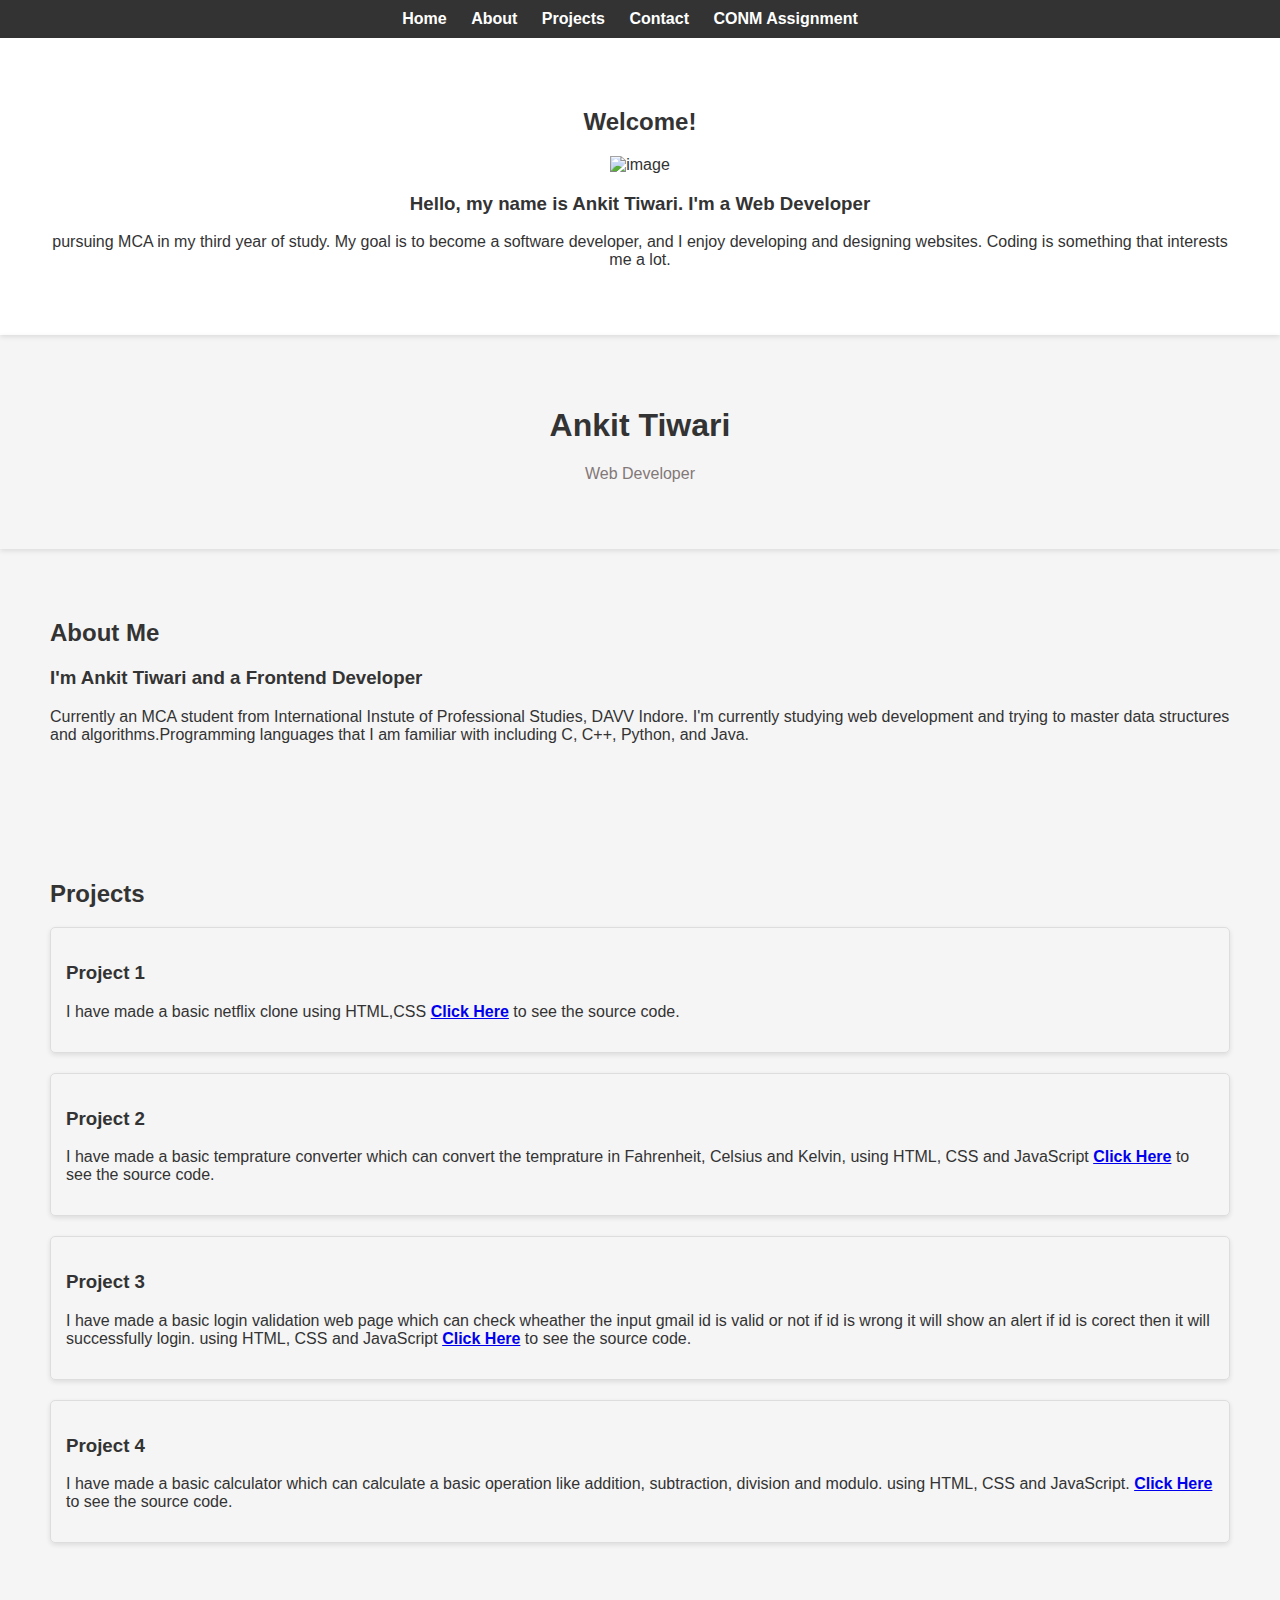
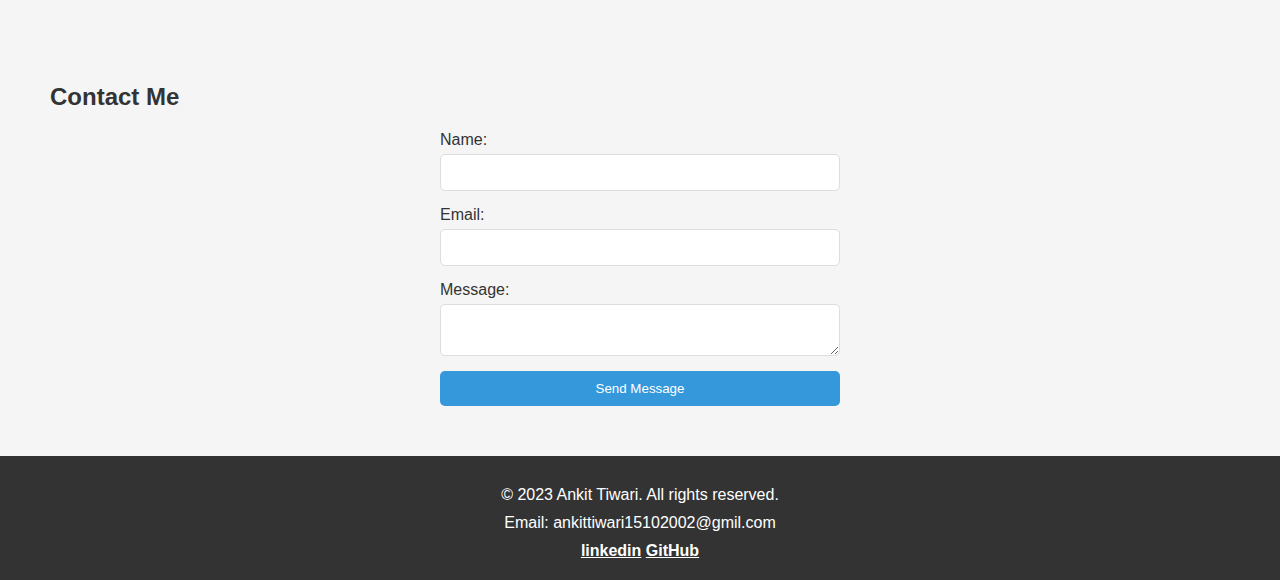
==== index.html @ f81f514e "first commit" ====
<!DOCTYPE html>
<html lang="en">
<head>
    <meta charset="UTF-8">
    <meta name="viewport" content="width=device-width, initial-scale=1.0">
    <link rel="stylesheet" href="style.css">
    <title>Your Name - Portfolio</title>
</head>
<body>
    <nav>
        <ul>
            <li><a href="#home">Home</a></li>
            <li><a href="#about">About</a></li>
            <li><a href="#projects">Projects</a></li>
            <li><a href="#contact">Contact</a></li>
            <li><a href="../2nd page/conm.html" target="_blank">CONM Assignment</a></li>
        </ul>
    </nav>

    <section id="home">
        <h2>Welcome!</h2>
        <img src="./Image/Ankit.png" alt="image" height="250px" width="250px">
        <p>
            <h3>Hello, my name is Ankit Tiwari. I'm a Web Developer</h3> 
            pursuing MCA in my third year of study. My goal is to become a software developer, and I enjoy developing and designing websites. Coding is something that interests me a lot.</p>
    </section>

    <header>
        <h1>Ankit Tiwari</h1>
        <p>Web Developer</p>
    </header>

    <section id="about">
        <h2>About Me</h2>
        <p><h3>I'm Ankit Tiwari and a Frontend Developer</h3>
            Currently an MCA student from International Instute of Professional Studies, DAVV Indore. I'm currently studying web development and trying to master data structures and algorithms.Programming languages that I am familiar with including C, C++, Python, and Java.</p>
    </section>

    <section id="projects">
        <h2>Projects</h2>
        <div class="project">
            <h3>Project 1</h3>
            <p>I have made a basic netflix clone using HTML,CSS <a style="font-weight: bold;" href="https://github.com/Github15102002/netflixClone">Click Here</a> to see the source code.</p>
        </div>
        <div class="project">
            <h3>Project 2</h3>
            <p>I have made a basic temprature converter which can convert the temprature in Fahrenheit, Celsius and Kelvin, 
                using HTML, CSS and JavaScript <a style="font-weight: bold;" href="https://github.com/Github15102002/tempratureConverter">Click Here</a> to see the source code.</p>
        </div>
        <div class="project">
            <h3>Project 3</h3>
            <p>I have made a basic login validation web page which can check wheather the input gmail id is valid or not if id is wrong 
                it will show an alert if id is corect then it will successfully login. using HTML, CSS and JavaScript <a style="font-weight: bold;" href="https://github.com/Github15102002/loginValidation">Click Here</a> to see the source code.</p>
        </div>
        <div class="project">
            <h3>Project 4</h3>
            <p>I have made a basic calculator which can calculate a basic operation like addition, subtraction, division and modulo. using HTML, CSS and JavaScript. <a style="font-weight: bold;" href="https://github.com/Github15102002/calculator">Click Here</a> to see the source code.</p>
        </div>
        <!-- Add more projects as needed -->
    </section>

    <section id="contact">
        <h2>Contact Me</h2>
        <form id="contact-form">
            <label for="name">Name:</label>
            <input type="text" id="name" name="name" required>

            <label for="email">Email:</label>
            <input type="email" id="email" name="email" required>

            <label for="message">Message:</label>
            <textarea id="message" name="message" required></textarea>

            <button type="submit">Send Message</button>
        </form>
    </section>

    <footer>
        <div class="footer-content">
            <p>&copy; 2023 Ankit Tiwari. All rights reserved.</p>
            <p>Email: ankittiwari15102002@gmil.com</p>
            <a href="https://www.linkedin.com/in/ankit-tiwari-3bb5b6249/">linkedin</a>
            <a href="https://github.com/Github15102002">GitHub</a>
        </div>
    </footer>
</body>
</html>

    <script src="script.js"></script>
</body>
</html>
---- style.css ----
body {
    font-family: 'Arial', sans-serif;
    margin: 0;
    padding: 0;
    background-color: #f5f5f5;
    color: #333;
}

nav {
    background-color: #333;
    color: #fff;
    padding: 10px;
    text-align: center;
    box-shadow: 0 2px 5px rgba(0, 0, 0, 0.1);
}

nav ul {
    list-style-type: none;
    margin: 0;
    padding: 0;
}

nav li {
    display: inline;
    margin-right: 20px;
}

nav a {
    text-decoration: none;
    color: #fff;
    font-weight: bold;
    font-size: 16px;
    transition: color 0.3s ease;
}

nav a:hover {
    color: #3498db;
}
footer a{
    color: #fff;
    font-weight: bold;
    font-size: 16px;
    transition: color 0.3s ease;
    gap: 10px;
}
header {
    color: #837878;
    text-align: center;
    padding: 50px 20px;
    box-shadow: 0 2px 5px rgba(0, 0, 0, 0.1);
}

section {
    padding: 50px;
}

h1, h2, h3 {
    color: #333;
}

.project {
    margin-bottom: 20px;
    border: 1px solid #ddd;
    padding: 15px;
    border-radius: 5px;
    box-shadow: 0 2px 5px rgba(0, 0, 0, 0.1);
    transition: transform 0.3s ease;
}

.project:hover {
    transform: translateY(-5px);
}

form {
    display: flex;
    flex-direction: column;
    max-width: 400px;
    margin: auto;
}

label {
    margin-bottom: 5px;
}

input, textarea {
    margin-bottom: 15px;
    padding: 10px;
    border: 1px solid #ddd;
    border-radius: 5px;
    transition: box-shadow 0.3s ease;
}

input:focus, textarea:focus {
    box-shadow: 0 0 5px rgba(52, 152, 219, 0.5);
}

button {
    padding: 10px;
    background-color: #3498db;
    color: #fff;
    border: none;
    cursor: pointer;
    border-radius: 5px;
    transition: background-color 0.3s ease;
}

button:hover {
    background-color: #2980b9;
}

/* Add styles for the home section */
#home {
    background-color: #fff;
    color: #333;
    text-align: center;
    padding: 50px;
    box-shadow: 0 2px 5px rgba(0, 0, 0, 0.1);
}

/* Add more styles as needed */
footer {
    background-color: #333;
    color: #fff;
    text-align: center;
    padding: 20px 0;
}

.footer-content {
    max-width: 800px;
    margin: 0 auto;
}

footer p {
    margin: 10px 0;
}

/* Adjust the styles as needed */


/* Add more styles as needed */
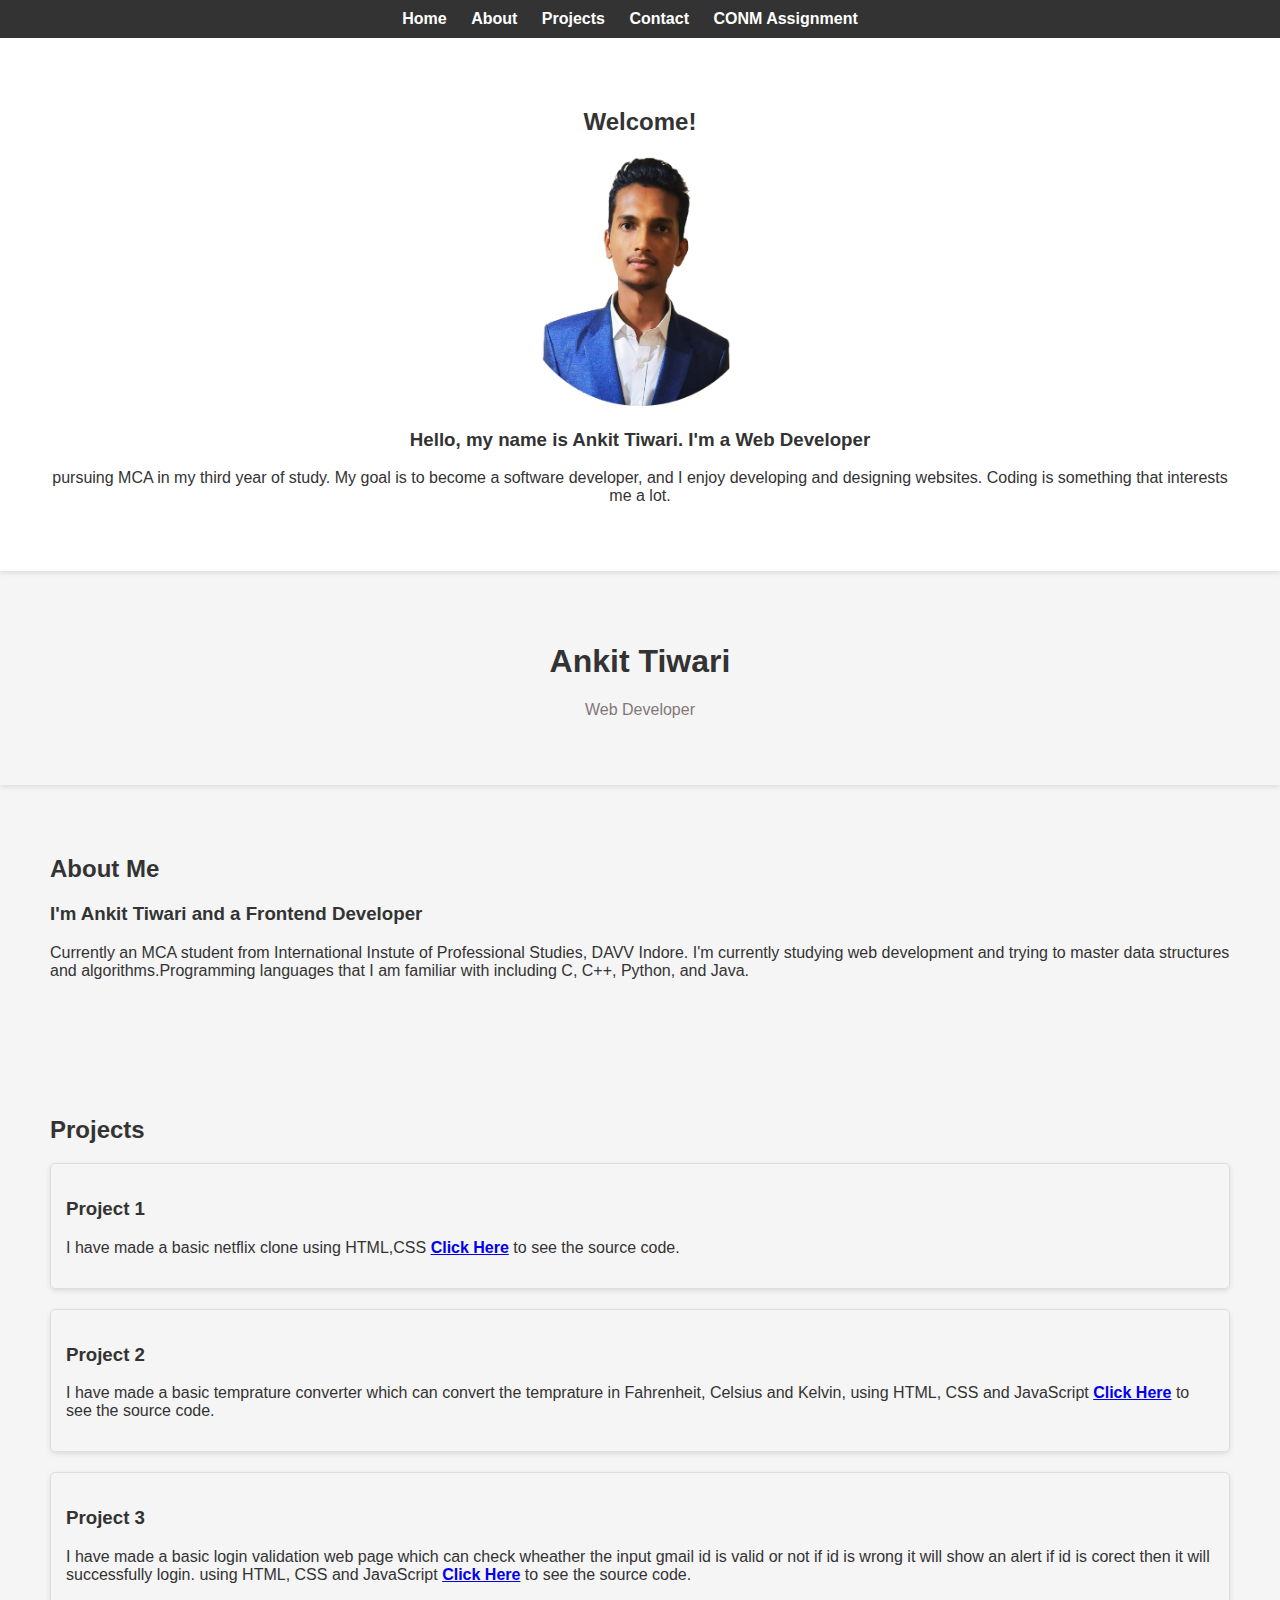
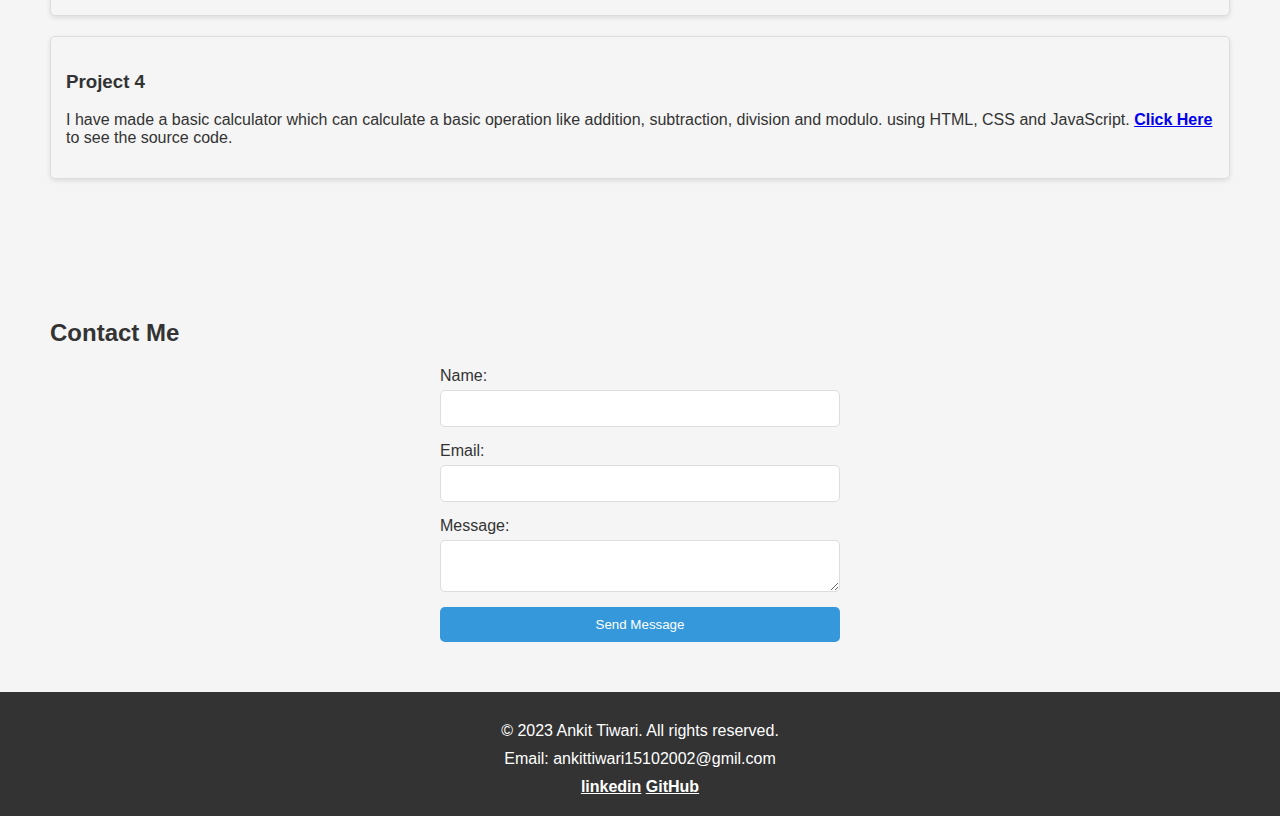
==== commit 7fc715fc: "updated" ====
--- a/index.html
+++ b/index.html
@@ -13,13 +13,13 @@
             <li><a href="#about">About</a></li>
             <li><a href="#projects">Projects</a></li>
             <li><a href="#contact">Contact</a></li>
-            <li><a href="../2nd page/conm.html" target="_blank">CONM Assignment</a></li>
+            <li><a href="./conm.html" target="_blank">CONM Assignment</a></li>
         </ul>
     </nav>
 
     <section id="home">
         <h2>Welcome!</h2>
-        <img src="./Image/Ankit.png" alt="image" height="250px" width="250px">
+        <img src="./ankit.png" alt="image" height="250px" width="250px">
         <p>
             <h3>Hello, my name is Ankit Tiwari. I'm a Web Developer</h3> 
             pursuing MCA in my third year of study. My goal is to become a software developer, and I enjoy developing and designing websites. Coding is something that interests me a lot.</p>
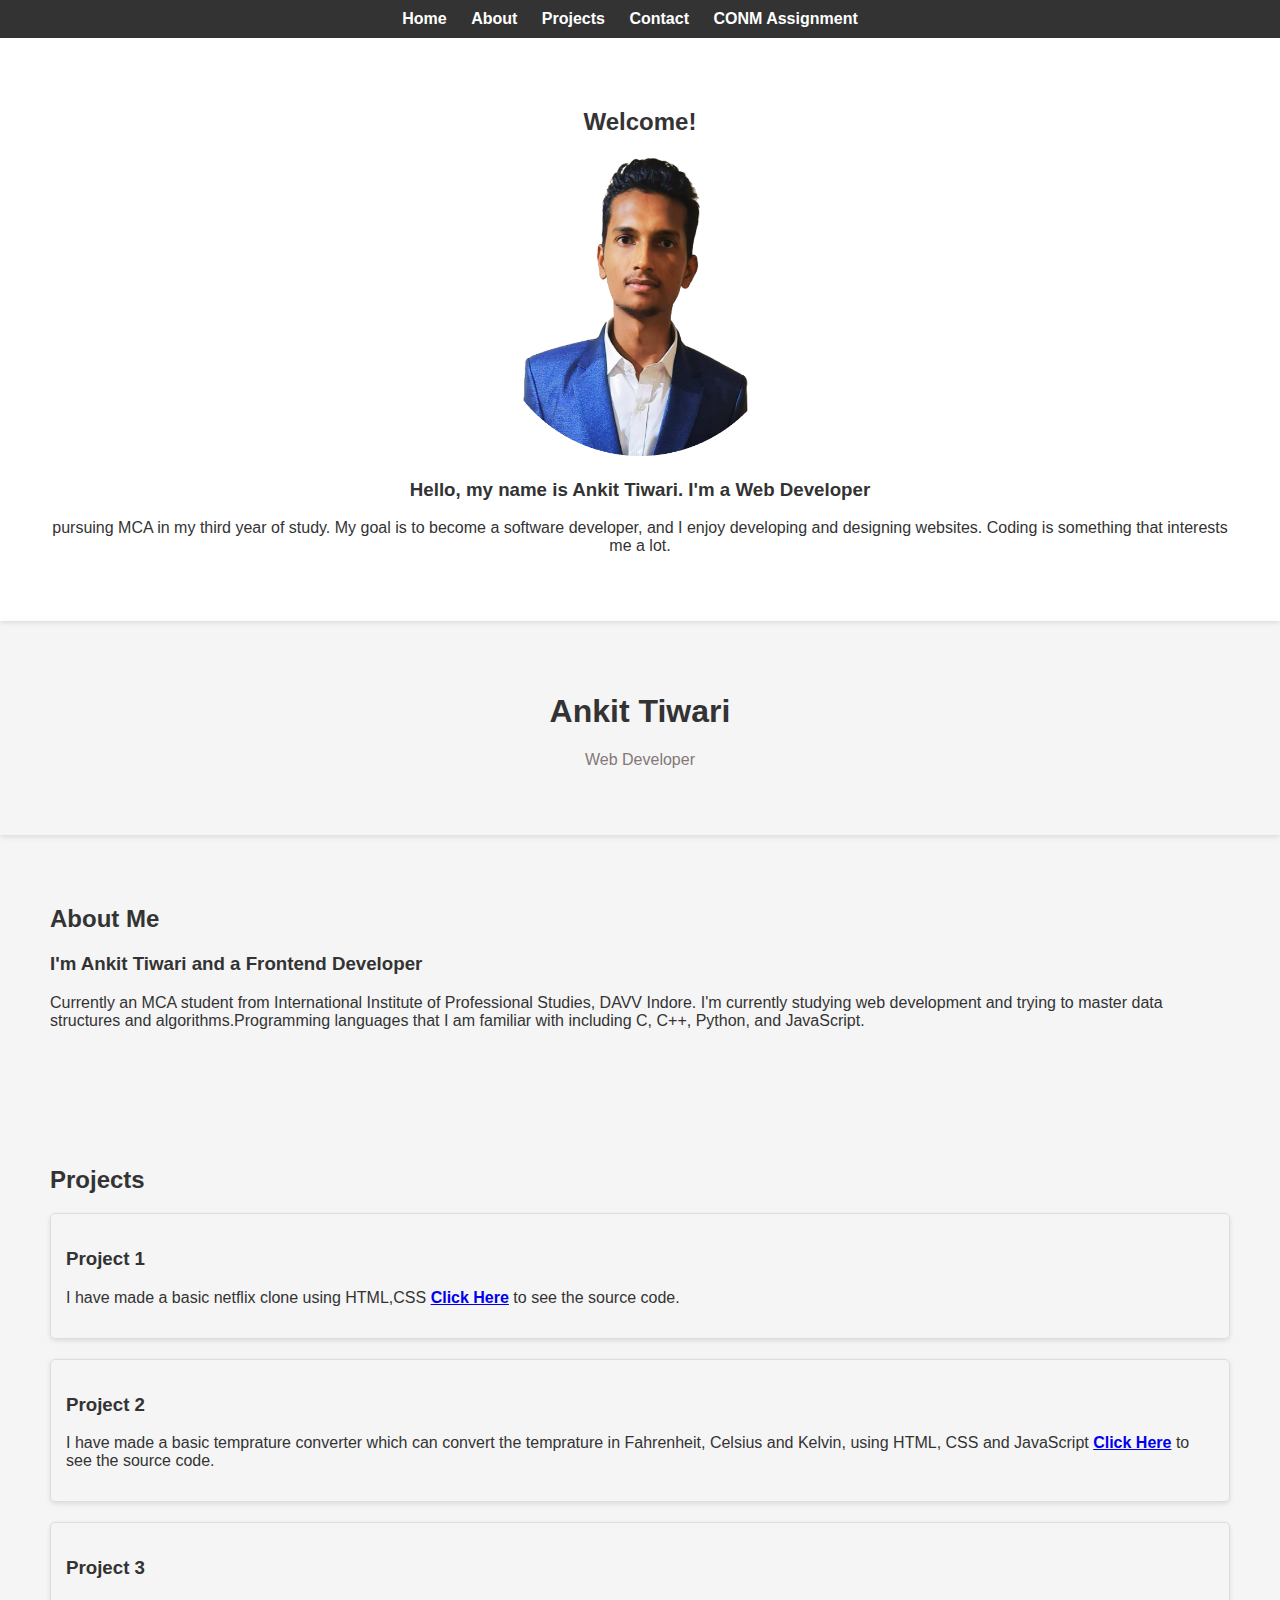
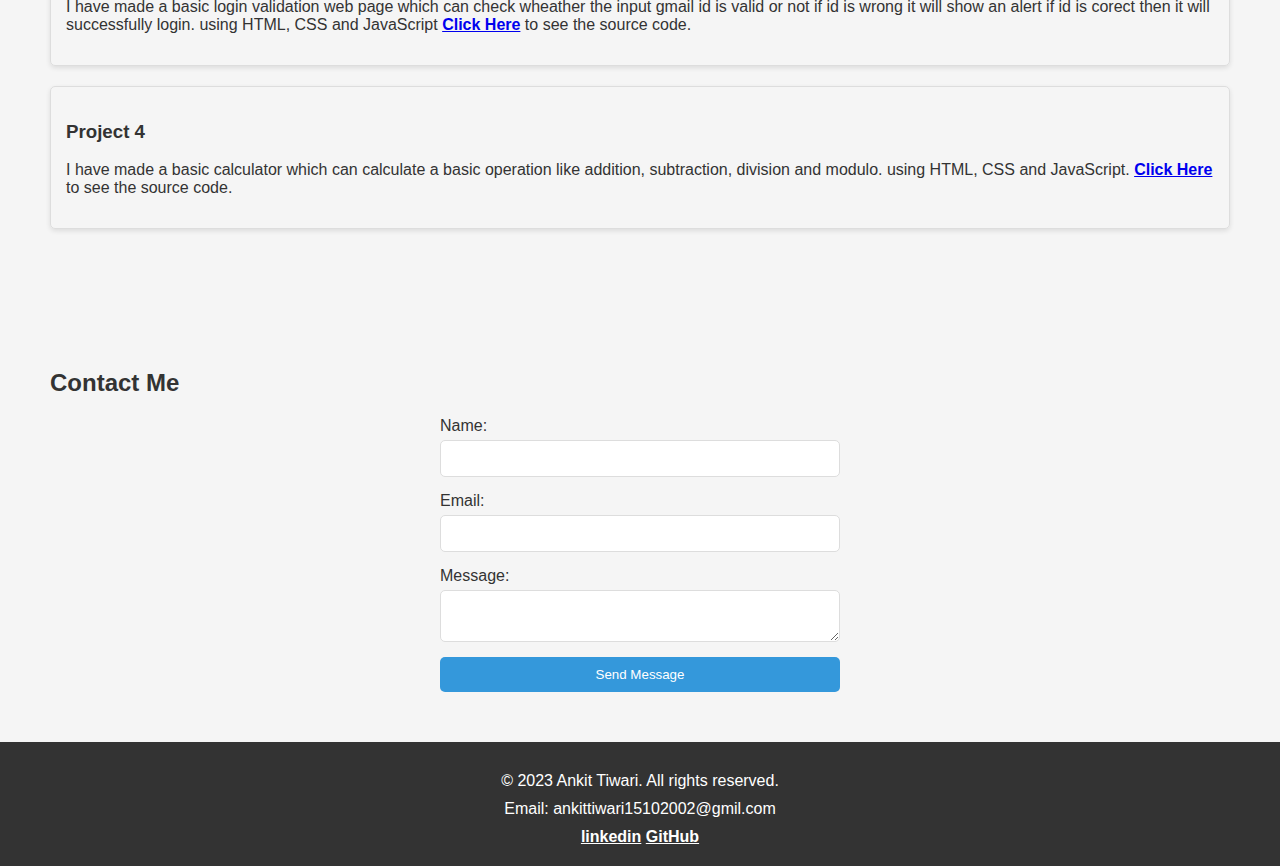
==== commit 15341eeb: "updated some data" ====
--- a/index.html
+++ b/index.html
@@ -19,7 +19,7 @@
 
     <section id="home">
         <h2>Welcome!</h2>
-        <img src="./ankit.png" alt="image" height="250px" width="250px">
+        <img src="./ankit.png" alt="image" height="300px" width="300px">
         <p>
             <h3>Hello, my name is Ankit Tiwari. I'm a Web Developer</h3> 
             pursuing MCA in my third year of study. My goal is to become a software developer, and I enjoy developing and designing websites. Coding is something that interests me a lot.</p>
@@ -33,7 +33,7 @@
     <section id="about">
         <h2>About Me</h2>
         <p><h3>I'm Ankit Tiwari and a Frontend Developer</h3>
-            Currently an MCA student from International Instute of Professional Studies, DAVV Indore. I'm currently studying web development and trying to master data structures and algorithms.Programming languages that I am familiar with including C, C++, Python, and Java.</p>
+            Currently an MCA student from International Institute of Professional Studies, DAVV Indore. I'm currently studying web development and trying to master data structures and algorithms.Programming languages that I am familiar with including C, C++, Python, and JavaScript.</p>
     </section>
 
     <section id="projects">
